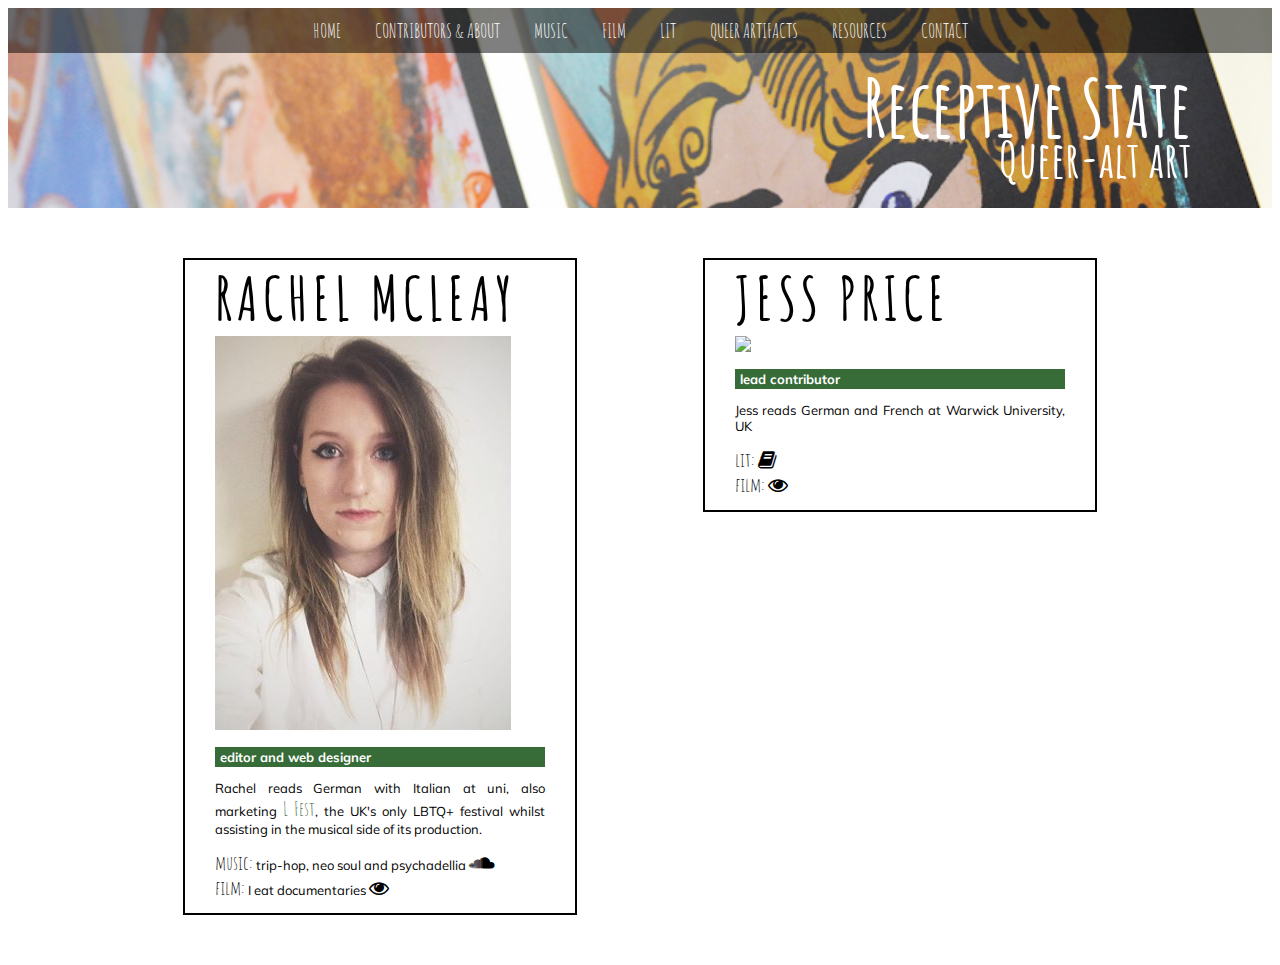
==== about-contributors.html @ 70d7264e "Page titles" ====
<!DOCTYPE html>
<html lang="en-GB">
  
  <head>
    <title>R::S About</title>
    <link href="/normalize.css" rel="stylesheet">
    <link rel = "stylesheet" type = "text/css" href = "stylesheets/main.css">
    <link href="https://fonts.googleapis.com/css?family=Amatic+SC:400,700" rel="stylesheet" type="text/css">
    <link href='https://fonts.googleapis.com/css?family=Muli' rel='stylesheet' type='text/css'>
    <link rel="stylesheet" href="https://maxcdn.bootstrapcdn.com/font-awesome/4.5.0/css/font-awesome.min.css">
  </head>
  
  <body>
    <header>
      <nav class="main-nav">
        <a href="./index.html" data-hover="HOME"><span>HOME</span></a>
        <a href="#" data-hover="CONTRIBUTORS & ABOUT"><span>CONTRIBUTORS & ABOUT</span></a>
        <a href="#" data-hover="MUSIC"><span>MUSIC</span></a>
        <a href="#" data-hover="FILM"><span>FILM</span></a>
        <a href="#" data-hover="LIT"><span>LIT</span></a>
        <a href="#" data-hover="QUEER ARTIFACTS"><span>QUEER ARTIFACTS</span></a>
        <a href="#" data-hover="RESOURCES"><span>RESOURCES</span></a>
        <a href="#" data-hover="CONTACT"><span>CONTACT</span></a>
      </nav>
  
      <h1><a href="./index.html">Receptive State<br><span class="subtitle">Queer-alt art</span></a></h1>
    </header>
    <div id="col1" class="profile">
      <h2>RACHEL MCLEAY</h2>
      <img src="images/rachel-pic.jpg">
      <h3>editor and web designer</h3>
      <p>Rachel reads German with Italian at uni, also marketing <a href="http://www.lfest.co.uk">L Fest</a>, the UK's only LBTQ+ festival whilst assisting in the musical side of its production.</p>
      <p>
        <big>music:</big> trip-hop, neo soul and psychadellia
          <span class="social-icon">
            <a href="https://soundcloud.com/rumcleay"><i class="fa fa-soundcloud"></i></a>
          </span><br />
        <big>film:</big> I eat documentaries
          <span class="social-icon">
            <a href="http://letterboxd.com/rumcleay/lists"><i class="fa fa-eye"></i></a>
          </span>
      </p>
    </div>
    <div id="col2" class="profile">
      <h2>JESS PRICE</h2>
      <img src="#">
      <h3>lead contributor</h3>
      <p>Jess reads German and French at Warwick University, UK</p> 
      <p>
        <big>lit:</big>
          <span class="social-icon">
            <a href="#"><i class="fa fa-book"></i></a>
          </span><br />
        <big>film:</big> 
          <span class="social-icon">
            <a href="#"><i class="fa fa-eye"></i></a>
          </span>
      </p> 
    </div>
      
  </body>
</html>
---- stylesheets/main.css ----
header {
  text-align: center;
  background-color; white;
  background-size: cover;
  background-image: url("../images/graffiti.jpg");
  height: 200px;
}

/* --HEADER TEXT-- */
h1  {
  font-size: 80px;
  font-weight: 900;
  font-style: none;
  text-align: right;
  font-family: "Amatic SC", cursive;
  color: rgba(255,255,255,1);
  padding-bottom: 10px;
  margin: 35px 80px 40px 0;
  line-height: 40px;
}

h1 a  {
  text-decoration: none;
  color: white;
  font-size: 80px;
}
.subtitle  {
  font-size: 50px;
}
/* --END: HEADER TEXT-- */

h2  { 
  font-family: "Amatic SC", cursive; 
  font-size: 40px;
} 

h3  {
  font-family: 'Muli', sans-serif;
  font-size: 13px;
  margin-bottom: 5px;
  padding: 2px 0px 2px 5px;
  background-color: rgba(5,70,5,0.8);
  color: white;
}

big  {
  text-decoration: none;
  color: black;
  font-family: "Amatic SC", cursive; 
  font-size: 20px;
}

img  {
  margin: 15px auto 0px;
}

a  {
  text-decoration: none;
  color: rgba(5,70,5,0.8);
  font-family: "Amatic SC", cursive; 
  font-size: 20px;
}

p  {
  font-family: 'Muli', sans-serif;
  font-size: 13px;
  text-align: justify;
}

article {
  max-width: 500px;
  padding: 20px;
  margin: 0 auto;
  font-size: 14px;
}
      
/* --Work on link effect for .main-nav-- */
.main-nav {
  padding: 10px;
  background-color: rgba(0,0,0,0.5);
}
.main-nav a {
  color: white;
  display: inline;
  padding: 0px 15px 0px 15px;
  font-family: 'Amatic SC', cursive;
  font-size: 20px;
  text-decoration: none;
}

/* --MEDIA-- */
@media (max-width: 500px;) {
  h1 {
    padding: 5px;
  }
  li {
    padding: 5px;
    display: block;
    font-size: 10px;
  }
}


/* --CONTRIBUTORS & ABOUT-- */
.profile  {
  border: 2px solid black;
  display: inline;
  margin: 50px auto;
  padding: 0 30px;
  max-width: 330px;
}
.profile h2  {
  font-size: 60px;
  margin: 0;
  padding: 0;
  letter-spacing: 5px;
}
.profile img  {
  margin-top: 0pc;
}

#col1  { float: left; margin-left: 175px; }
#col2  { float: right; margin-right: 175px;}

.social-icon  a {
  color: black;
}
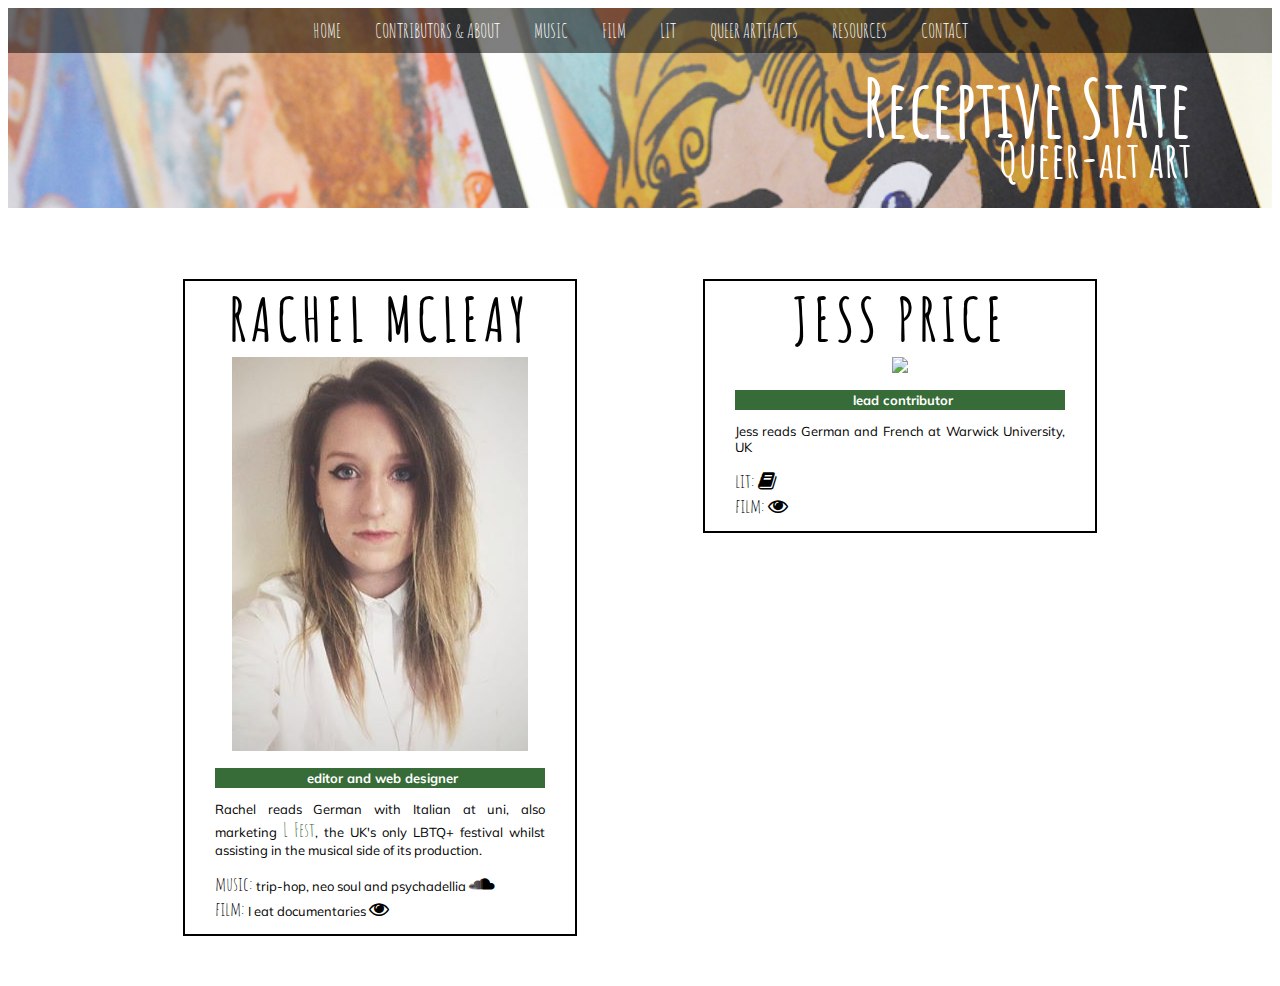
==== commit ddd2aefb: "Replacing all files + film.html" ====
--- a/about-contributors.html
+++ b/about-contributors.html
@@ -24,7 +24,7 @@
       </nav>
   
       <h1><a href="./index.html">Receptive State<br><span class="subtitle">Queer-alt art</span></a></h1>
-    </header>
+  
     <div id="col1" class="profile">
       <h2>RACHEL MCLEAY</h2>
       <img src="images/rachel-pic.jpg">
--- a/stylesheets/main.css
+++ b/stylesheets/main.css
@@ -71,7 +71,6 @@
   max-width: 500px;
   padding: 20px;
   margin: 0 auto;
-  font-size: 14px;
 }
       
 /* --Work on link effect for .main-nav-- */
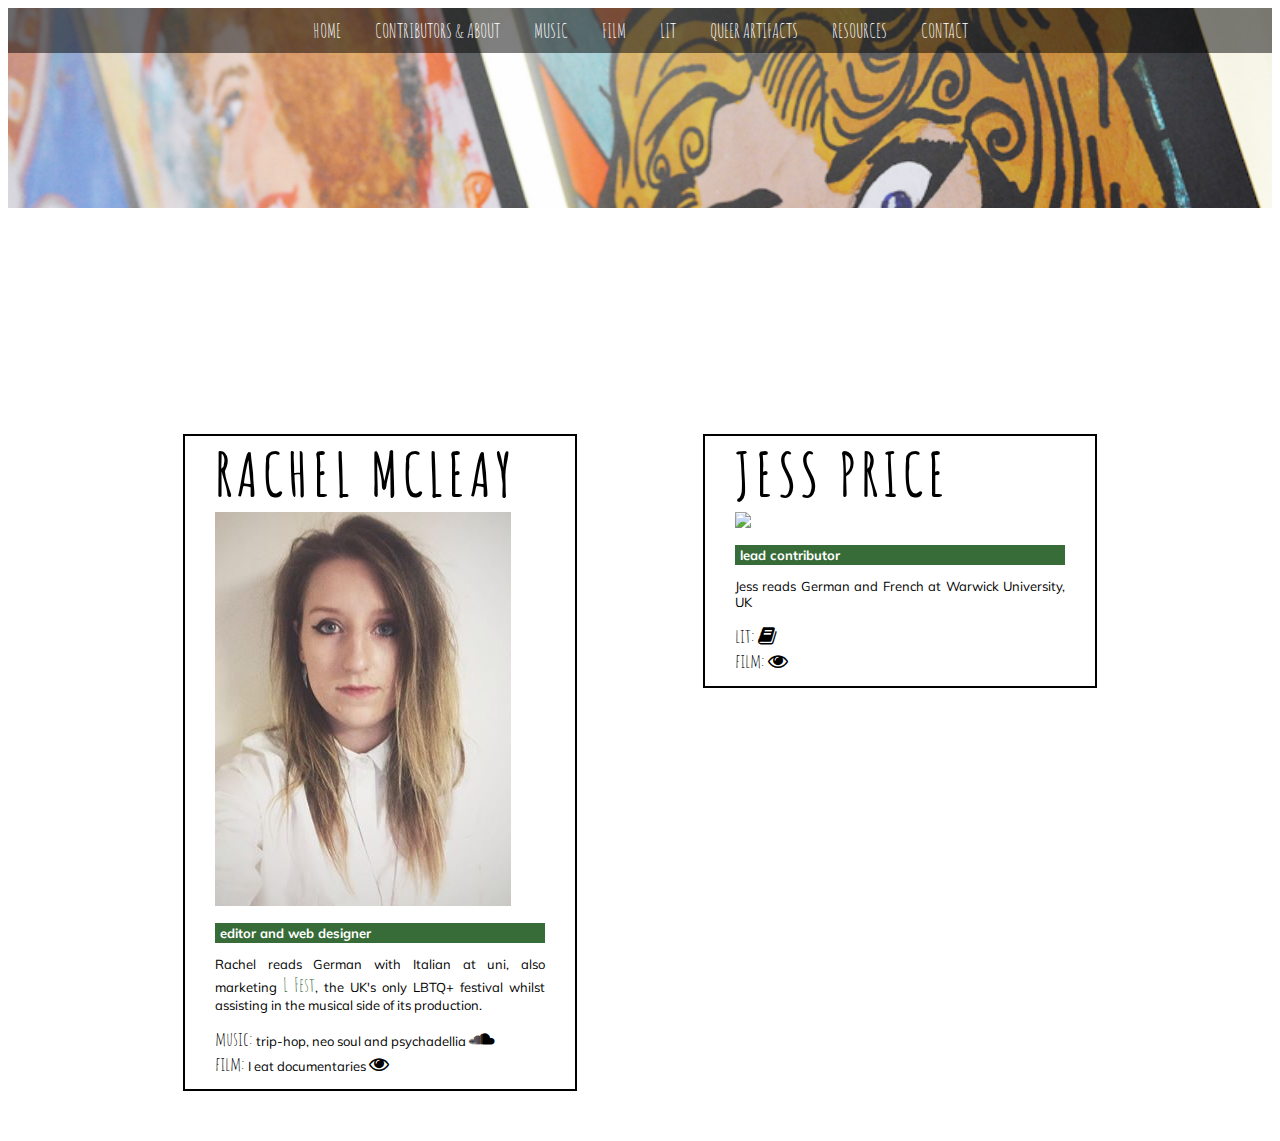
==== commit e93c2398: "Re-added header close" ====
--- a/about-contributors.html
+++ b/about-contributors.html
@@ -22,7 +22,7 @@
         <a href="#" data-hover="RESOURCES"><span>RESOURCES</span></a>
         <a href="#" data-hover="CONTACT"><span>CONTACT</span></a>
       </nav>
-  
+    </header>
       <h1><a href="./index.html">Receptive State<br><span class="subtitle">Queer-alt art</span></a></h1>
   
     <div id="col1" class="profile">
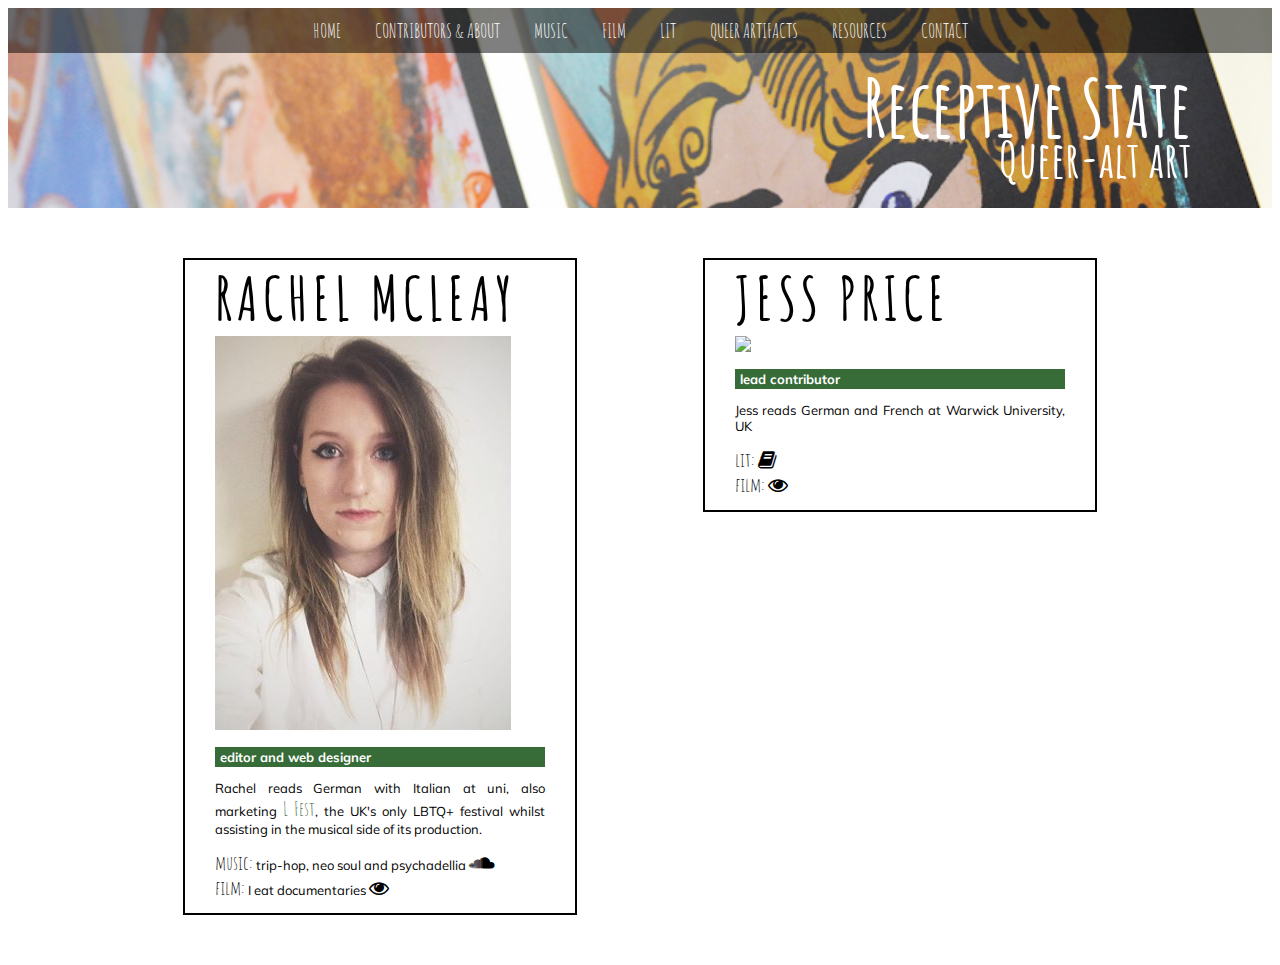
==== commit 18d94e2a: "Recovered header text" ====
--- a/about-contributors.html
+++ b/about-contributors.html
@@ -16,14 +16,14 @@
         <a href="./index.html" data-hover="HOME"><span>HOME</span></a>
         <a href="#" data-hover="CONTRIBUTORS & ABOUT"><span>CONTRIBUTORS & ABOUT</span></a>
         <a href="#" data-hover="MUSIC"><span>MUSIC</span></a>
-        <a href="#" data-hover="FILM"><span>FILM</span></a>
+        <a href="./film.html" data-hover="FILM"><span>FILM</span></a>
         <a href="#" data-hover="LIT"><span>LIT</span></a>
         <a href="#" data-hover="QUEER ARTIFACTS"><span>QUEER ARTIFACTS</span></a>
         <a href="#" data-hover="RESOURCES"><span>RESOURCES</span></a>
         <a href="#" data-hover="CONTACT"><span>CONTACT</span></a>
       </nav>
+      <h1><a href="./index.html">Receptive State<br><span class="subtitle">Queer-alt art</span></a></h1>
     </header>
-      <h1><a href="./index.html">Receptive State<br><span class="subtitle">Queer-alt art</span></a></h1>
   
     <div id="col1" class="profile">
       <h2>RACHEL MCLEAY</h2>
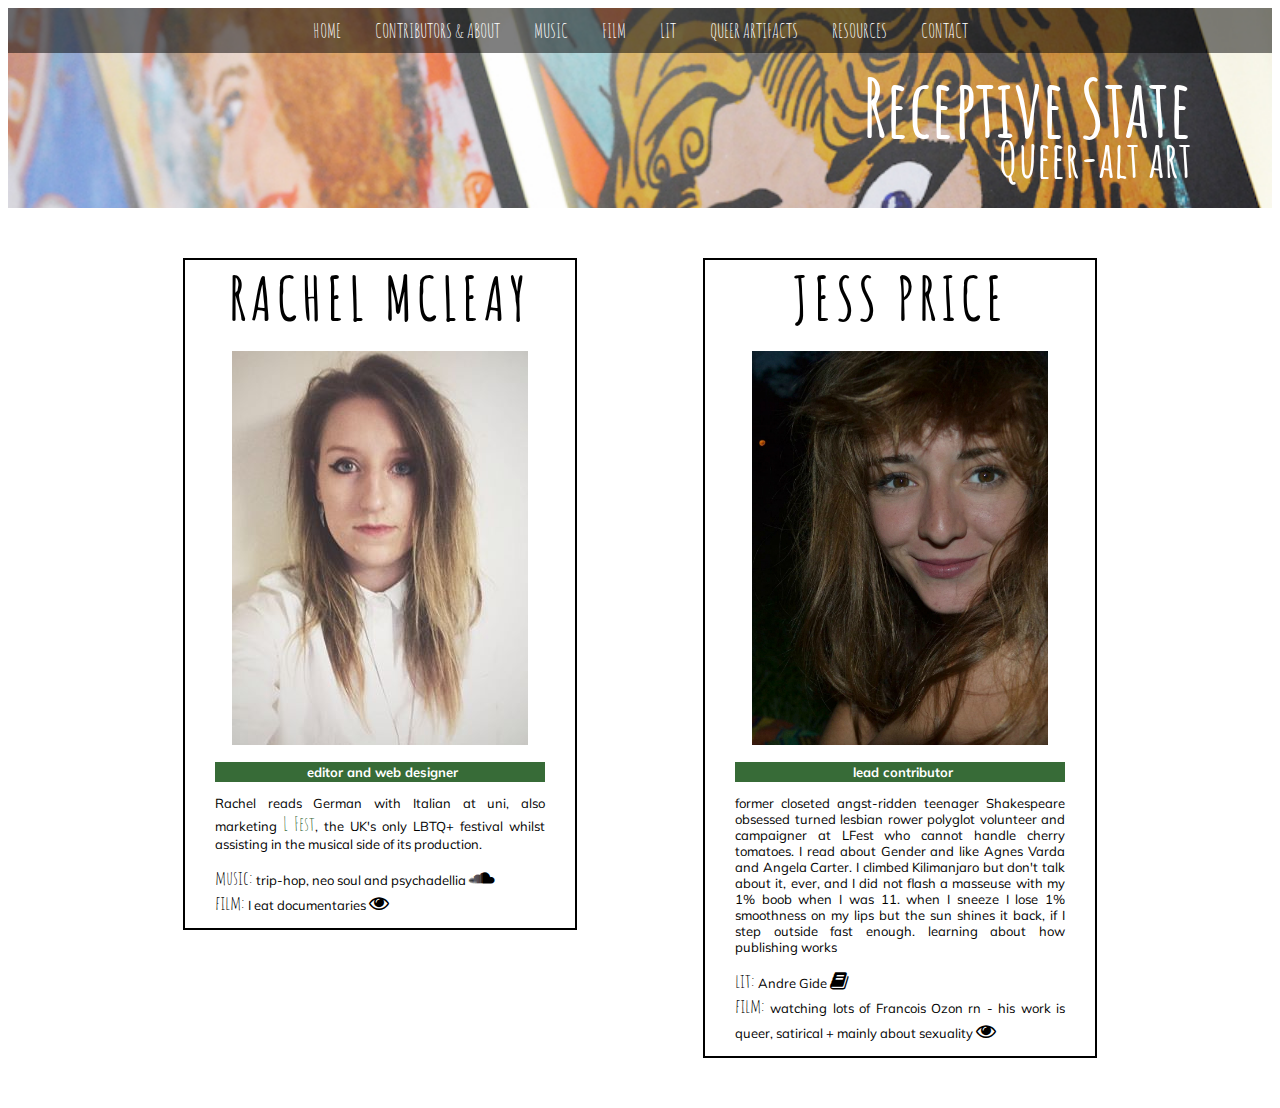
==== commit 88e6ea70: "Jess profile update" ====
--- a/about-contributors.html
+++ b/about-contributors.html
@@ -22,6 +22,7 @@
         <a href="#" data-hover="RESOURCES"><span>RESOURCES</span></a>
         <a href="#" data-hover="CONTACT"><span>CONTACT</span></a>
       </nav>
+      
       <h1><a href="./index.html">Receptive State<br><span class="subtitle">Queer-alt art</span></a></h1>
     </header>
   
@@ -43,17 +44,17 @@
     </div>
     <div id="col2" class="profile">
       <h2>JESS PRICE</h2>
-      <img src="#">
+      <img src="images/jessica-pic.jpg">
       <h3>lead contributor</h3>
-      <p>Jess reads German and French at Warwick University, UK</p> 
+      <p>former closeted angst-ridden teenager Shakespeare obsessed turned lesbian rower polyglot volunteer and campaigner at LFest who cannot handle cherry tomatoes. I read about Gender and like Agnes Varda and Angela Carter. I climbed Kilimanjaro but don't talk about it, ever, and I did not flash a masseuse with my 1% boob when I was 11. when I sneeze I lose 1% smoothness on my lips but the sun shines it back, if I step outside fast enough. learning about how publishing works</p> 
       <p>
-        <big>lit:</big>
+        <big>lit:</big> Andre Gide
           <span class="social-icon">
-            <a href="#"><i class="fa fa-book"></i></a>
+            <a href="https://www.goodreads.com/user/show/39532611-jessica-price"><i class="fa fa-book"></i></a>
           </span><br />
-        <big>film:</big> 
+        <big>film:</big> watching lots of Francois Ozon rn - his work is queer, satirical + mainly about sexuality
           <span class="social-icon">
-            <a href="#"><i class="fa fa-eye"></i></a>
+            <a href="https://letterboxd.com/yesprice/lists/"><i class="fa fa-eye"></i></a>
           </span>
       </p> 
     </div>
--- a/stylesheets/main.css
+++ b/stylesheets/main.css
@@ -107,15 +107,16 @@
   margin: 50px auto;
   padding: 0 30px;
   max-width: 330px;
+  text-align: center;
 }
 .profile h2  {
   font-size: 60px;
-  margin: 0;
+  margin: 0 auto;
   padding: 0;
   letter-spacing: 5px;
 }
 .profile img  {
-  margin-top: 0pc;
+  margin-top: 0px auto;
 }
 
 #col1  { float: left; margin-left: 175px; }
